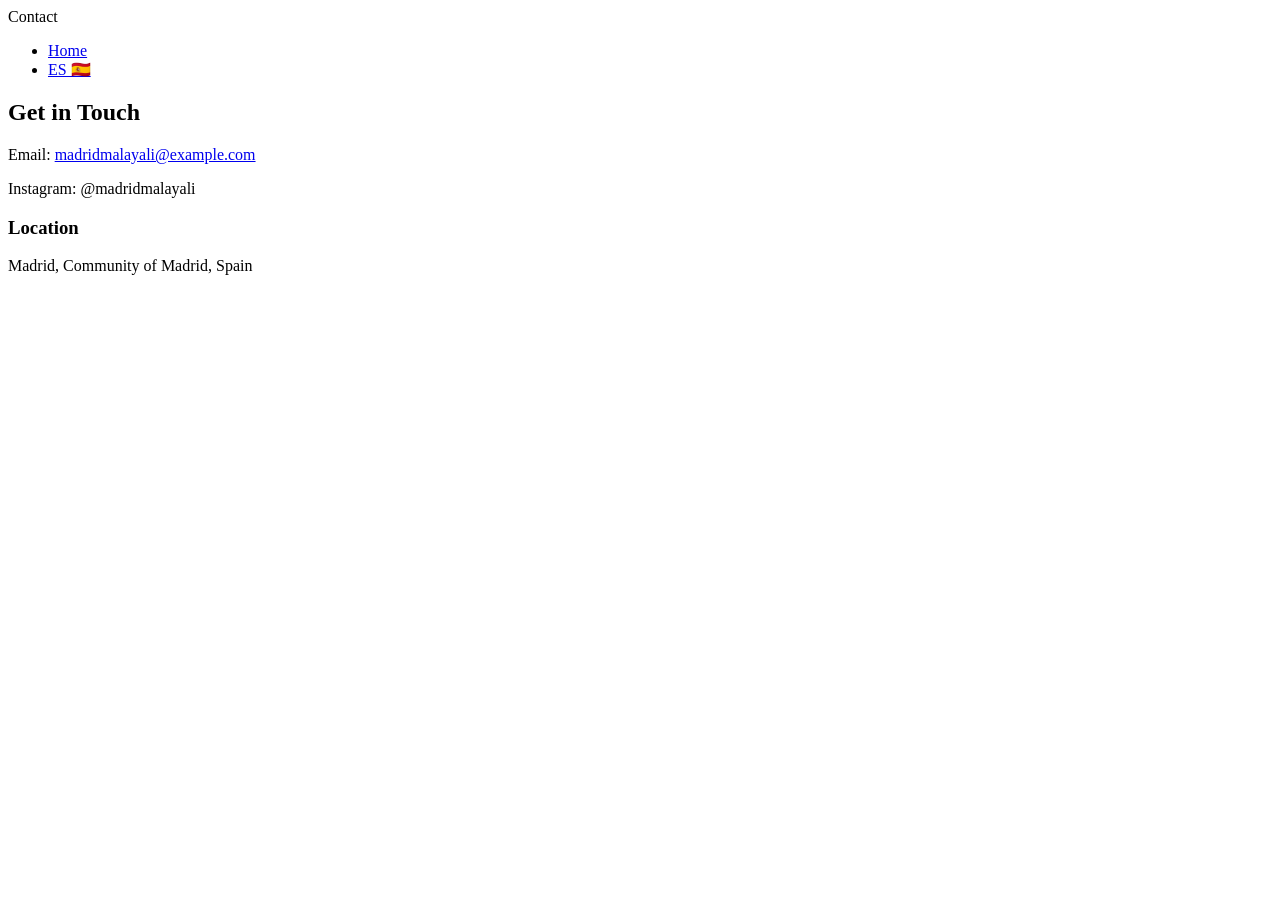
==== contact.html @ 1698dfb3 "Add contact.html for Madrid Malayali Association" ====
<!DOCTYPE html>
<html lang="en">
<head>
    <meta charset="UTF-8">
    <meta name="viewport" content="width=device-width, initial-scale=1.0">
    <title>Contact - Madrid Malayali Association</title>
    <link rel="stylesheet" href="assets/css/style.css">
</head>
<body>

<nav class="navbar">
    <div class="logo">Contact</div>
    <ul class="nav-links">
        <li><a href="index.html">Home</a></li>
        <li><a href="es/index.html">ES 🇪🇸</a></li>
    </ul>
</nav>

<section class="section">
    <h2>Get in Touch</h2>
    <p>Email: <a href="mailto:madridmalayali@example.com">madridmalayali@example.com</a></p>
    <p>Instagram: @madridmalayali</p>

    <h3>Location</h3>
    <p>Madrid, Community of Madrid, Spain</p>

    <iframe
        src="https://maps.google.com/maps?q=Madrid&t=&z=11&ie=UTF8&iwloc=&output=embed"
        width="100%" height="300" style="border:0;">
    </iframe>
</section>

</body>
</html>
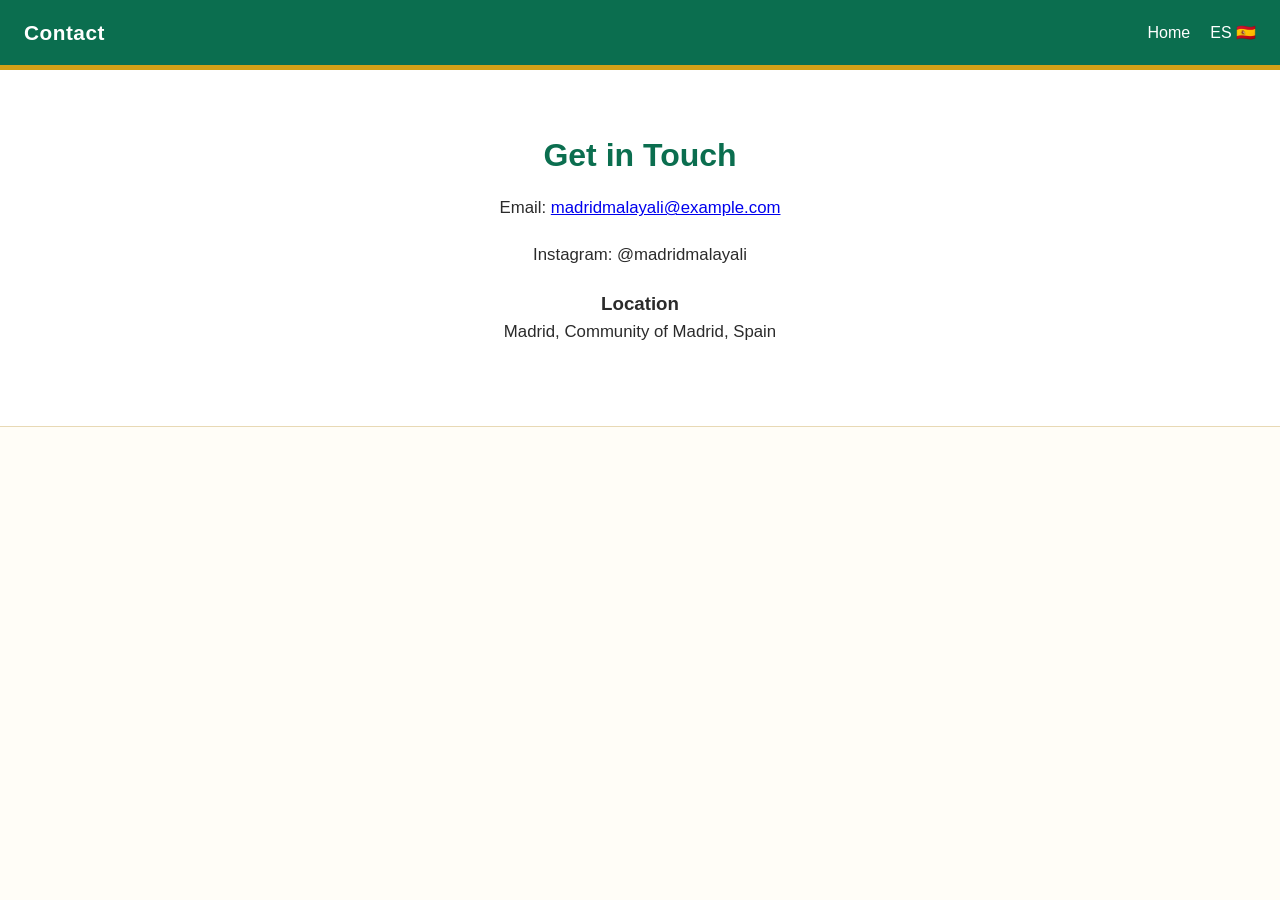
==== commit 7d618cdb: "Remove Google Maps iframe from contact.html Removed the Google Maps iframe from the contact page." ====
--- a/contact.html
+++ b/contact.html
@@ -23,11 +23,6 @@
 
     <h3>Location</h3>
     <p>Madrid, Community of Madrid, Spain</p>
-
-    <iframe
-        src="https://maps.google.com/maps?q=Madrid&t=&z=11&ie=UTF8&iwloc=&output=embed"
-        width="100%" height="300" style="border:0;">
-    </iframe>
 </section>
 
 </body>
--- a/assets/css/style.css
+++ b/assets/css/style.css
@@ -0,0 +1,197 @@
+/* Global Reset */
+* {
+    box-sizing: border-box;
+    margin: 0;
+    padding: 0;
+}
+
+body {
+    font-family: "Poppins", sans-serif;
+    background: #fffdf7;
+    color: #2b2b2b;
+    line-height: 1.6;
+}
+
+/* Kerala Color Palette */
+:root {
+    --kerala-green: #0b6e4f;
+    --kerala-gold: #d4a017;
+    --kerala-blue: #1a759f;
+    --soft-bg: #faf6e9;
+    --soft-border: #e8d9b5;
+}
+
+/* Navbar */
+.navbar {
+    background: var(--kerala-green);
+    padding: 16px 24px;
+    color: white;
+    display: flex;
+    align-items: center;
+    justify-content: space-between;
+    border-bottom: 5px solid var(--kerala-gold);
+    box-shadow: 0 3px 8px rgba(0,0,0,0.2);
+}
+
+.logo {
+    font-weight: 700;
+    font-size: 1.3rem;
+    letter-spacing: 0.5px;
+}
+
+.nav-links {
+    list-style: none;
+    display: flex;
+    gap: 20px;
+}
+
+.nav-links a {
+    color: white;
+    text-decoration: none;
+    font-size: 1rem;
+    font-weight: 500;
+    transition: 0.3s;
+}
+
+.nav-links a:hover {
+    color: var(--kerala-gold);
+    transform: scale(1.05);
+}
+
+/* Hero Section */
+.hero {
+    background: linear-gradient(
+        rgba(0, 0, 0, 0.55),
+        rgba(0, 0, 0, 0.55)
+    ),
+    url('assets/images/Kerala_Backwaters.jpg') center/cover no-repeat;
+    padding: 140px 20px;
+    text-align: center;
+    color: white;
+    border-bottom: 8px solid var(--kerala-gold);
+}
+
+.hero h1 {
+    font-size: 2.8rem;
+    margin-bottom: 12px;
+    text-shadow: 0 3px 6px rgba(0,0,0,0.5);
+}
+
+.hero p {
+    font-size: 1.2rem;
+    max-width: 750px;
+    margin: 0 auto;
+}
+
+/* Decorative Kerala Divider */
+.kerala-divider {
+    width: 100%;
+    height: 40px;
+    background: url('../images/coconut-leaf-divider.png') center/contain no-repeat;
+    margin: 20px 0;
+}
+
+/* Sections */
+.section {
+    padding: 60px 20px;
+    text-align: center;
+    background: white;
+    border-bottom: 1px solid var(--soft-border);
+}
+
+.section-alt {
+    background: var(--soft-bg);
+}
+
+.section h2 {
+    font-size: 2rem;
+    color: var(--kerala-green);
+    margin-bottom: 14px;
+}
+
+.section p {
+    max-width: 750px;
+    margin: 0 auto 20px;
+    font-size: 1.05rem;
+}
+
+/* Buttons */
+.btn {
+    display: inline-block;
+    padding: 12px 28px;
+    background: var(--kerala-green);
+    color: white;
+    border-radius: 6px;
+    text-decoration: none;
+    font-size: 1rem;
+    font-weight: 600;
+    border: 2px solid var(--kerala-gold);
+    transition: 0.3s;
+}
+
+.btn:hover {
+    background: var(--kerala-gold);
+    color: #2b2b2b;
+    transform: translateY(-3px);
+}
+
+/* Gallery */
+.gallery-grid {
+    display: grid;
+    grid-template-columns: repeat(auto-fit, minmax(240px, 1fr));
+    gap: 18px;
+    margin-top: 30px;
+}
+
+.gallery-grid img {
+    width: 100%;
+    border-radius: 12px;
+    border: 4px solid var(--soft-border);
+    box-shadow: 0 4px 12px rgba(0,0,0,0.15);
+    transition: 0.3s;
+}
+
+.gallery-grid img:hover {
+    transform: scale(1.05);
+    border-color: var(--kerala-gold);
+}
+
+/* Member Cards */
+.member-card {
+    background: white;
+    padding: 26px;
+    margin: 18px auto;
+    max-width: 600px;
+    border-radius: 12px;
+    border-left: 8px solid var(--kerala-green);
+    box-shadow: 0 4px 12px rgba(0,0,0,0.1);
+    text-align: left;
+    transition: 0.3s;
+}
+
+.member-card:hover {
+    transform: translateY(-4px);
+    border-left-color: var(--kerala-gold);
+}
+
+/* Footer */
+footer {
+    background: var(--kerala-green);
+    color: white;
+    text-align: center;
+    padding: 16px;
+    font-size: 0.95rem;
+    border-top: 5px solid var(--kerala-gold);
+}
+
+/* Mobile */
+@media (max-width: 600px) {
+    .navbar {
+        flex-direction: column;
+        gap: 10px;
+    }
+
+    .hero h1 {
+        font-size: 2.2rem;
+    }
+}
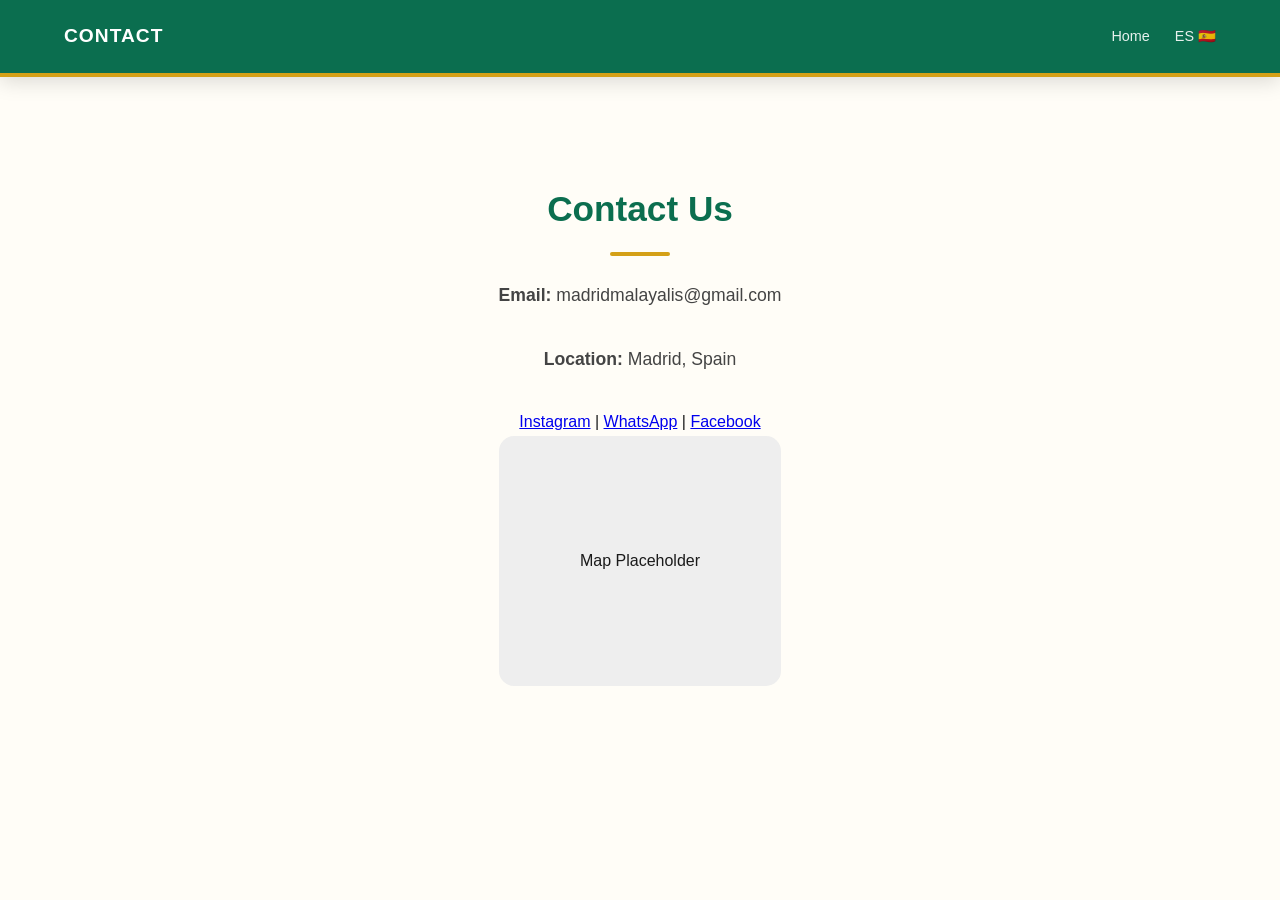
==== commit c0e781da: "Update contact.html" ====
--- a/contact.html
+++ b/contact.html
@@ -15,14 +15,22 @@
         <li><a href="es/index.html">ES 🇪🇸</a></li>
     </ul>
 </nav>
-
+<!-- ... (Keep Head & Navbar) ... -->
 <section class="section">
-    <h2>Get in Touch</h2>
-    <p>Email: <a href="mailto:madridmalayali@example.com">madridmalayali@example.com</a></p>
-    <p>Instagram: @madridmalayali</p>
-
-    <h3>Location</h3>
-    <p>Madrid, Community of Madrid, Spain</p>
+    <h2 data-en="Contact Us" data-es="Contáctenos">Contact Us</h2>
+    <div class="grid-container">
+        <div class="contact-info">
+            <p><strong>Email:</strong> madridmalayalis@gmail.com</p>
+            <p><strong>Location:</strong> Madrid, Spain</p>
+            <div class="social-icons">
+                <a href="#">Instagram</a> | <a href="#">WhatsApp</a> | <a href="#">Facebook</a>
+            </div>
+        </div>
+        <div class="map-placeholder">
+            <!-- You can embed a Google Map here -->
+            <div style="background:#eee; height:250px; border-radius:15px; display:flex; align-items:center; justify-content:center;">Map Placeholder</div>
+        </div>
+    </div>
 </section>
 
 </body>
--- a/assets/css/style.css
+++ b/assets/css/style.css
@@ -1,4 +1,14 @@
-/* Global Reset */
+/* --- 1. Variables & Global Style --- */
+:root {
+    --kerala-green: #0b6e4f;       /* Deep tropical green */
+    --kerala-gold: #d4a017;        /* Traditional Kasavu gold */
+    --madrid-accent: #c62828;      /* Subtle Madrid red for links */
+    --ivory-bg: #fffdf7;           /* Warm Kerala saree off-white */
+    --text-main: #1a1a1a;
+    --shadow-soft: 0 10px 40px rgba(0,0,0,0.06);
+    --transition: all 0.3s cubic-bezier(0.25, 0.8, 0.25, 1);
+}
+
 * {
     box-sizing: border-box;
     margin: 0;
@@ -6,192 +16,194 @@
 }
 
 body {
-    font-family: "Poppins", sans-serif;
-    background: #fffdf7;
-    color: #2b2b2b;
-    line-height: 1.6;
-}
-
-/* Kerala Color Palette */
-:root {
-    --kerala-green: #0b6e4f;
-    --kerala-gold: #d4a017;
-    --kerala-blue: #1a759f;
-    --soft-bg: #faf6e9;
-    --soft-border: #e8d9b5;
-}
-
-/* Navbar */
+    font-family: 'Poppins', 'Segoe UI', sans-serif;
+    background-color: var(--ivory-bg);
+    color: var(--text-main);
+    line-height: 1.8;
+    overflow-x: hidden;
+}
+
+/* --- 2. Navbar (Glassmorphism) --- */
 .navbar {
+    position: sticky;
+    top: 0;
+    z-index: 1000;
     background: var(--kerala-green);
-    padding: 16px 24px;
-    color: white;
+    padding: 1.2rem 5%;
     display: flex;
     align-items: center;
     justify-content: space-between;
-    border-bottom: 5px solid var(--kerala-gold);
-    box-shadow: 0 3px 8px rgba(0,0,0,0.2);
+    border-bottom: 4px solid var(--kerala-gold);
+    box-shadow: 0 4px 20px rgba(0,0,0,0.15);
 }
 
 .logo {
+    color: white;
     font-weight: 700;
-    font-size: 1.3rem;
-    letter-spacing: 0.5px;
+    font-size: 1.2rem;
+    text-transform: uppercase;
+    letter-spacing: 1px;
 }
 
 .nav-links {
     list-style: none;
     display: flex;
-    gap: 20px;
+    gap: 25px;
 }
 
 .nav-links a {
-    color: white;
+    color: rgba(255,255,255,0.9);
     text-decoration: none;
-    font-size: 1rem;
     font-weight: 500;
-    transition: 0.3s;
+    font-size: 0.9rem;
+    transition: var(--transition);
 }
 
 .nav-links a:hover {
     color: var(--kerala-gold);
-    transform: scale(1.05);
-}
-
-/* Hero Section */
+}
+
+/* --- 3. Hero Section (Parallax & Centered) --- */
 .hero {
-    background: linear-gradient(
-        rgba(0, 0, 0, 0.55),
-        rgba(0, 0, 0, 0.55)
-    ),
-    url('assets/images/Kerala_Backwaters.jpg') center/cover no-repeat;
-    padding: 140px 20px;
+    height: 70vh;
+    background: linear-gradient(rgba(0,0,0,0.4), rgba(0,0,0,0.4)), 
+                url('../images/hero-bg.jpg') center/cover no-repeat fixed;
+    display: flex;
+    align-items: center;
+    justify-content: center;
+    color: white;
     text-align: center;
-    color: white;
-    border-bottom: 8px solid var(--kerala-gold);
+}
+
+.hero-overlay {
+    display: flex;
+    flex-direction: column;
+    align-items: center; /* Centers H1 and P horizontally */
+    justify-content: center;
+    padding: 20px;
 }
 
 .hero h1 {
-    font-size: 2.8rem;
-    margin-bottom: 12px;
-    text-shadow: 0 3px 6px rgba(0,0,0,0.5);
+    font-size: clamp(2.2rem, 6vw, 3.8rem);
+    margin-bottom: 1rem;
+    text-shadow: 0 4px 10px rgba(0,0,0,0.3);
 }
 
 .hero p {
     font-size: 1.2rem;
-    max-width: 750px;
-    margin: 0 auto;
-}
-
-/* Decorative Kerala Divider */
-.kerala-divider {
-    width: 100%;
-    height: 40px;
-    background: url('../images/coconut-leaf-divider.png') center/contain no-repeat;
-    margin: 20px 0;
-}
-
-/* Sections */
+    max-width: 800px;
+    opacity: 0.95;
+}
+
+/* --- 4. Main Sections (The Center Fix) --- */
 .section {
-    padding: 60px 20px;
-    text-align: center;
+    padding: 100px 10%;
+    display: flex;
+    flex-direction: column;
+    align-items: center; /* Force all children (H2, P, Button) to the center */
+    justify-content: center;
+    text-align: center;   /* Center-aligns the text within P and H2 */
+}
+
+/* Rounded Card-Style for Activities */
+.section-alt {
     background: white;
-    border-bottom: 1px solid var(--soft-border);
-}
-
-.section-alt {
-    background: var(--soft-bg);
+    margin: 40px 8%;
+    border-radius: 40px;
+    box-shadow: var(--shadow-soft);
+    border: 1px solid rgba(212, 160, 23, 0.1);
 }
 
 .section h2 {
-    font-size: 2rem;
     color: var(--kerala-green);
-    margin-bottom: 14px;
+    font-size: 2.2rem;
+    margin-bottom: 1.5rem;
+    font-weight: 700;
+}
+
+/* Decorative divider under headers */
+.section h2::after {
+    content: '';
+    display: block;
+    width: 60px;
+    height: 4px;
+    background: var(--kerala-gold);
+    margin: 12px auto 0;
+    border-radius: 2px;
 }
 
 .section p {
     max-width: 750px;
-    margin: 0 auto 20px;
-    font-size: 1.05rem;
-}
-
-/* Buttons */
+    margin-bottom: 2rem;
+    font-size: 1.1rem;
+    color: #444;
+}
+
+/* --- 5. Buttons (Proper Alignment & Centering) --- */
 .btn {
-    display: inline-block;
-    padding: 12px 28px;
+    display: inline-block; /* Essential for centering with flex parent */
+    padding: 15px 45px;
     background: var(--kerala-green);
     color: white;
-    border-radius: 6px;
     text-decoration: none;
+    border-radius: 50px; /* Modern pill shape */
+    font-weight: 600;
     font-size: 1rem;
-    font-weight: 600;
-    border: 2px solid var(--kerala-gold);
-    transition: 0.3s;
+    border: 2px solid transparent;
+    transition: var(--transition);
+    box-shadow: 0 10px 20px rgba(11, 110, 79, 0.15);
+    
+    /* Center insurance */
+    margin: 0 auto;
+    width: fit-content;
 }
 
 .btn:hover {
     background: var(--kerala-gold);
-    color: #2b2b2b;
-    transform: translateY(-3px);
-}
-
-/* Gallery */
-.gallery-grid {
-    display: grid;
-    grid-template-columns: repeat(auto-fit, minmax(240px, 1fr));
-    gap: 18px;
-    margin-top: 30px;
-}
-
-.gallery-grid img {
-    width: 100%;
-    border-radius: 12px;
-    border: 4px solid var(--soft-border);
-    box-shadow: 0 4px 12px rgba(0,0,0,0.15);
-    transition: 0.3s;
-}
-
-.gallery-grid img:hover {
-    transform: scale(1.05);
-    border-color: var(--kerala-gold);
-}
-
-/* Member Cards */
-.member-card {
-    background: white;
-    padding: 26px;
-    margin: 18px auto;
-    max-width: 600px;
-    border-radius: 12px;
-    border-left: 8px solid var(--kerala-green);
-    box-shadow: 0 4px 12px rgba(0,0,0,0.1);
-    text-align: left;
-    transition: 0.3s;
-}
-
-.member-card:hover {
+    color: white;
     transform: translateY(-4px);
-    border-left-color: var(--kerala-gold);
-}
-
-/* Footer */
+    box-shadow: 0 15px 30px rgba(212, 160, 23, 0.3);
+}
+
+/* --- 6. Footer --- */
 footer {
-    background: var(--kerala-green);
-    color: white;
+    background: #111;
+    color: #999;
     text-align: center;
-    padding: 16px;
-    font-size: 0.95rem;
-    border-top: 5px solid var(--kerala-gold);
-}
-
-/* Mobile */
-@media (max-width: 600px) {
+    padding: 50px 20px;
+    border-top: 6px solid var(--kerala-green);
+}
+
+footer p {
+    font-size: 0.9rem;
+    letter-spacing: 1px;
+}
+
+/* --- 7. Mobile Adjustments --- */
+@media (max-width: 768px) {
     .navbar {
         flex-direction: column;
-        gap: 10px;
-    }
-
-    .hero h1 {
-        font-size: 2.2rem;
-    }
-}
+        padding: 1rem;
+    }
+
+    .nav-links {
+        margin-top: 15px;
+        gap: 12px;
+        flex-wrap: wrap;
+        justify-content: center;
+    }
+
+    .section {
+        padding: 60px 5%;
+    }
+
+    .section-alt {
+        margin: 20px 5%;
+        border-radius: 25px;
+    }
+
+    .hero {
+        height: 60vh;
+        background-attachment: scroll; /* Smoother on mobile */
+    }
+}
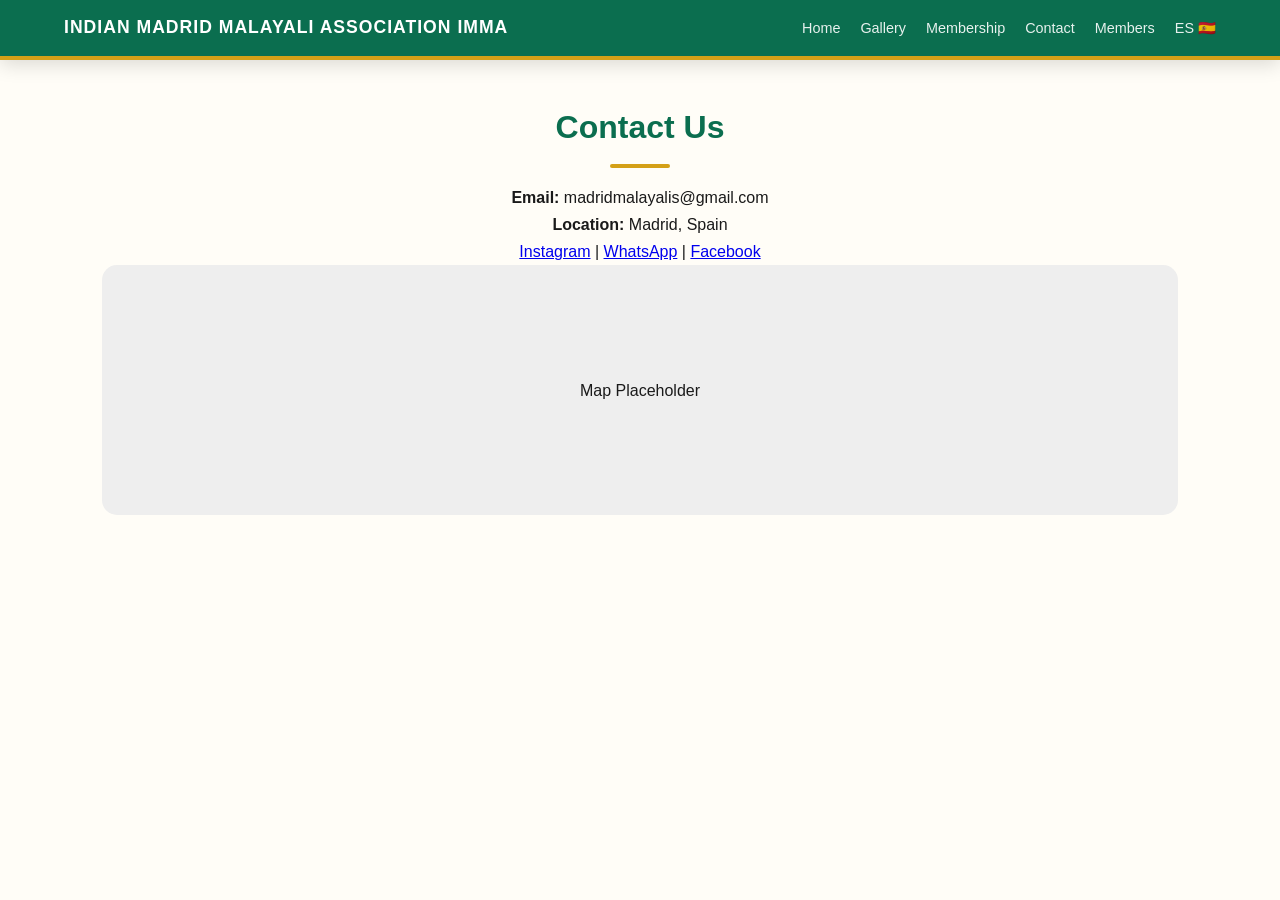
==== commit 15c42610: "Update contact.html" ====
--- a/contact.html
+++ b/contact.html
@@ -9,9 +9,13 @@
 <body>
 
 <nav class="navbar">
-    <div class="logo">Contact</div>
+    <div class="logo">Indian Madrid Malayali Association IMMA</div>
     <ul class="nav-links">
         <li><a href="index.html">Home</a></li>
+        <li><a href="gallery.html">Gallery</a></li>
+        <li><a href="membership.html">Membership</a></li>
+        <li><a href="contact.html">Contact</a></li>
+        <li><a href="members.html">Members</a></li>
         <li><a href="es/index.html">ES 🇪🇸</a></li>
     </ul>
 </nav>
--- a/assets/css/style.css
+++ b/assets/css/style.css
@@ -1,14 +1,16 @@
-/* --- 1. Variables & Global Style --- */
+/* --- 1. CORE THEME & VARIABLES --- */
 :root {
-    --kerala-green: #0b6e4f;       /* Deep tropical green */
-    --kerala-gold: #d4a017;        /* Traditional Kasavu gold */
-    --madrid-accent: #c62828;      /* Subtle Madrid red for links */
-    --ivory-bg: #fffdf7;           /* Warm Kerala saree off-white */
-    --text-main: #1a1a1a;
-    --shadow-soft: 0 10px 40px rgba(0,0,0,0.06);
+    --kerala-green: #0b6e4f;
+    --kerala-green-dark: #074a35;
+    --kerala-gold: #d4a017;
+    --ivory-bg: #fffdf7;
+    --text-dark: #1a1a1a;
+    --glass-bg: rgba(255, 255, 255, 0.9);
+    --shadow: 0 10px 30px rgba(0, 0, 0, 0.08);
     --transition: all 0.3s cubic-bezier(0.25, 0.8, 0.25, 1);
 }
 
+/* --- 2. GLOBAL RESET --- */
 * {
     box-sizing: border-box;
     margin: 0;
@@ -18,18 +20,21 @@
 body {
     font-family: 'Poppins', 'Segoe UI', sans-serif;
     background-color: var(--ivory-bg);
-    color: var(--text-main);
-    line-height: 1.8;
+    color: var(--text-dark);
+    line-height: 1.7;
     overflow-x: hidden;
-}
-
-/* --- 2. Navbar (Glassmorphism) --- */
+
+    background-image: radial-gradient(var(--kerala-gold) 0.5px, transparent 0.5px);
+    background-size: 30px 30px;
+}
+
+/* --- 3. NAVBAR --- */
 .navbar {
     position: sticky;
     top: 0;
     z-index: 1000;
     background: var(--kerala-green);
-    padding: 1.2rem 5%;
+    padding: 0.8rem 5%; /* reduced */
     display: flex;
     align-items: center;
     justify-content: space-between;
@@ -40,15 +45,16 @@
 .logo {
     color: white;
     font-weight: 700;
-    font-size: 1.2rem;
+    font-size: 1.1rem;
     text-transform: uppercase;
     letter-spacing: 1px;
+    margin-right: auto; /* keeps it on the left */
 }
 
 .nav-links {
     list-style: none;
     display: flex;
-    gap: 25px;
+    gap: 20px; /* reduced */
 }
 
 .nav-links a {
@@ -63,147 +69,282 @@
     color: var(--kerala-gold);
 }
 
-/* --- 3. Hero Section (Parallax & Centered) --- */
+/* --- 4. HERO SECTION --- */
 .hero {
-    height: 70vh;
-    background: linear-gradient(rgba(0,0,0,0.4), rgba(0,0,0,0.4)), 
-                url('../images/hero-bg.jpg') center/cover no-repeat fixed;
+    height: 70vh; /* reduced from 70vh */
+    background: linear-gradient(rgba(0,0,0,0.5), rgba(0,0,0,0.5)),
+                url('../images/kerala.jpg');
+    background-position: bottom;
+    background-size: cover;
+    background-repeat: no-repeat;
+    background-attachment: fixed;
     display: flex;
     align-items: center;
     justify-content: center;
     color: white;
     text-align: center;
+    clip-path: ellipse(150% 100% at 50% 0%);
 }
 
 .hero-overlay {
-    display: flex;
-    flex-direction: column;
-    align-items: center; /* Centers H1 and P horizontally */
-    justify-content: center;
-    padding: 20px;
+    padding: 15px;
 }
 
 .hero h1 {
-    font-size: clamp(2.2rem, 6vw, 3.8rem);
+    font-size: clamp(2rem, 5vw, 3.5rem);
+    margin-bottom: 0.8rem;
+}
+
+/* --- 5. SECTIONS --- */
+.section {
+    padding: 40px 8%; /* reduced from 80px */
+    text-align: center;
+}
+
+.section-alt {
+    background: linear-gradient(135deg, var(--kerala-green), var(--kerala-green-dark));
+    color: white;
+    border-radius: 30px;
+    margin: 25px 5%; /* reduced */
+    padding: 45px 8%; /* reduced from 80px */
+    box-shadow: var(--shadow);
+    border: 1px solid rgba(212, 160, 23, 0.2);
+}
+
+.section-alt h2 {
+    color: var(--kerala-gold) !important;
+}
+
+.section h2 {
+    font-size: 2rem;
     margin-bottom: 1rem;
-    text-shadow: 0 4px 10px rgba(0,0,0,0.3);
-}
-
-.hero p {
-    font-size: 1.2rem;
-    max-width: 800px;
-    opacity: 0.95;
-}
-
-/* --- 4. Main Sections (The Center Fix) --- */
-.section {
-    padding: 100px 10%;
-    display: flex;
-    flex-direction: column;
-    align-items: center; /* Force all children (H2, P, Button) to the center */
-    justify-content: center;
-    text-align: center;   /* Center-aligns the text within P and H2 */
-}
-
-/* Rounded Card-Style for Activities */
-.section-alt {
-    background: white;
-    margin: 40px 8%;
-    border-radius: 40px;
-    box-shadow: var(--shadow-soft);
-    border: 1px solid rgba(212, 160, 23, 0.1);
-}
-
-.section h2 {
     color: var(--kerala-green);
-    font-size: 2.2rem;
-    margin-bottom: 1.5rem;
-    font-weight: 700;
-}
-
-/* Decorative divider under headers */
+}
+
 .section h2::after {
     content: '';
     display: block;
     width: 60px;
     height: 4px;
     background: var(--kerala-gold);
-    margin: 12px auto 0;
+    margin: 10px auto 0;
     border-radius: 2px;
 }
 
-.section p {
-    max-width: 750px;
-    margin-bottom: 2rem;
-    font-size: 1.1rem;
-    color: #444;
-}
-
-/* --- 5. Buttons (Proper Alignment & Centering) --- */
+/* --- BUTTONS --- */
 .btn {
-    display: inline-block; /* Essential for centering with flex parent */
-    padding: 15px 45px;
+    display: inline-block;
+    padding: 12px 32px; /* reduced */
     background: var(--kerala-green);
     color: white;
     text-decoration: none;
-    border-radius: 50px; /* Modern pill shape */
+    border-radius: 50px;
     font-weight: 600;
-    font-size: 1rem;
-    border: 2px solid transparent;
+    border: 2px solid var(--kerala-gold);
     transition: var(--transition);
-    box-shadow: 0 10px 20px rgba(11, 110, 79, 0.15);
-    
-    /* Center insurance */
-    margin: 0 auto;
-    width: fit-content;
+    margin-top: 15px;
 }
 
 .btn:hover {
     background: var(--kerala-gold);
     color: white;
-    transform: translateY(-4px);
-    box-shadow: 0 15px 30px rgba(212, 160, 23, 0.3);
-}
-
-/* --- 6. Footer --- */
+    transform: translateY(-3px);
+}
+
+.section-alt .btn {
+    background: white;
+    color: var(--kerala-green);
+}
+
+.section-alt .btn:hover {
+    background: var(--kerala-gold);
+    color: white;
+}
+
+/* --- 6. FEATURE CARDS --- */
+.feature-card-large {
+    display: flex;
+    align-items: center;
+    background: white;
+    border-radius: 30px;
+    overflow: hidden;
+    max-width: 1100px;
+    margin: 30px auto; /* reduced */
+    box-shadow: var(--shadow);
+    text-align: left;
+}
+
+.feature-card-large.reverse {
+    flex-direction: row-reverse;
+}
+
+.card-img-container {
+    flex: 1;
+    height: 380px; /* reduced */
+    overflow: hidden;
+}
+
+.card-img-container img {
+    width: 100%;
+    height: 100%;
+    object-fit: cover;
+    transition: 0.6s ease;
+}
+
+.feature-card-large:hover img {
+    transform: scale(1.08);
+}
+
+.card-text {
+    flex: 1.2;
+    padding: 40px; /* reduced */
+}
+
+/* --- 7. SLIDER --- */
+.slider-section {
+    padding: 40px 0; /* reduced from 80px */
+    background: white;
+    overflow: hidden;
+    text-align: center;
+}
+
+.slider {
+    margin-top: 25px;
+    width: 100%;
+    display: flex;
+}
+
+.slide-track {
+    display: flex;
+    width: calc(220px * 10);
+    animation: scroll 30s linear infinite;
+}
+
+.slide {
+    width: 220px; /* reduced */
+    height: 150px; /* reduced */
+    padding: 10px;
+}
+
+.slide img {
+    width: 100%;
+    height: 100%;
+    object-fit: cover;
+    border-radius: 12px;
+    border: 3px solid var(--kerala-gold);
+    box-shadow: var(--shadow);
+}
+
+@keyframes scroll {
+    0% { transform: translateX(0); }
+    100% { transform: translateX(calc(-220px * 5)); }
+}
+
+/* --- 8. FOOTER --- */
 footer {
     background: #111;
-    color: #999;
-    text-align: center;
-    padding: 50px 20px;
+    color: #888;
+    text-align: center;
+    padding: 30px 20px; /* reduced from 60px */
     border-top: 6px solid var(--kerala-green);
 }
 
-footer p {
+/* --- MEMBERS PAGE --- */
+
+.members-section {
+    padding: 40px 8%;
+    text-align: center;
+}
+
+.members-section h2 {
+    font-size: 2.2rem;
+    color: var(--kerala-green);
+    margin-bottom: 30px;
+}
+
+.members-grid {
+    display: grid;
+    grid-template-columns: repeat(auto-fit, minmax(220px, 1fr));
+    gap: 30px;
+    margin-top: 20px;
+}
+
+.member-card {
+    background: white;
+    border-radius: 20px;
+    padding: 20px;
+    box-shadow: var(--shadow);
+    transition: var(--transition);
+}
+
+.member-card:hover {
+    transform: translateY(-5px);
+}
+
+.member-card img {
+    width: 100%;
+    height: 220px;
+    object-fit: cover;
+    border-radius: 15px;
+    border: 3px solid var(--kerala-gold);
+}
+
+.member-card h3 {
+    margin-top: 15px;
+    font-size: 1.2rem;
+    color: var(--kerala-green-dark);
+}
+
+.member-card .position {
     font-size: 0.9rem;
-    letter-spacing: 1px;
-}
-
-/* --- 7. Mobile Adjustments --- */
+    color: var(--kerala-gold);
+    font-weight: 600;
+    margin-top: 5px;
+}
+
+
+/* --- 9. RESPONSIVE --- */
 @media (max-width: 768px) {
-    .navbar {
+    .navbar { 
+        flex-direction: column; 
+        gap: 10px; 
+        padding: 0.6rem 5%;
+    }
+
+    .logo {
+        display: flex;
+        align-items: center;
+        justify-content: center;
+        width: 100%;
+        margin-right: 0;
+    }
+
+    .nav-links { 
+        gap: 10px; 
+        flex-wrap: wrap; 
+        justify-content: center; 
+    }
+
+    .hero { 
+        height: 45vh; 
+        background-attachment: scroll; 
+        clip-path: none; /* FIX extra white space */
+    }
+
+    .feature-card-large,
+    .feature-card-large.reverse {
         flex-direction: column;
-        padding: 1rem;
-    }
-
-    .nav-links {
-        margin-top: 15px;
-        gap: 12px;
-        flex-wrap: wrap;
-        justify-content: center;
-    }
-
-    .section {
-        padding: 60px 5%;
-    }
-
-    .section-alt {
-        margin: 20px 5%;
-        border-radius: 25px;
-    }
-
-    .hero {
-        height: 60vh;
-        background-attachment: scroll; /* Smoother on mobile */
-    }
-}
+        text-align: center;
+    }
+
+    .card-text { padding: 25px; }
+    .card-img-container { height: 250px; }
+
+    .slide { width: 160px; height: 120px; }
+
+    @keyframes scroll {
+        0% { transform: translateX(0); }
+        100% { transform: translateX(calc(-160px * 5)); }
+    }
+}
+
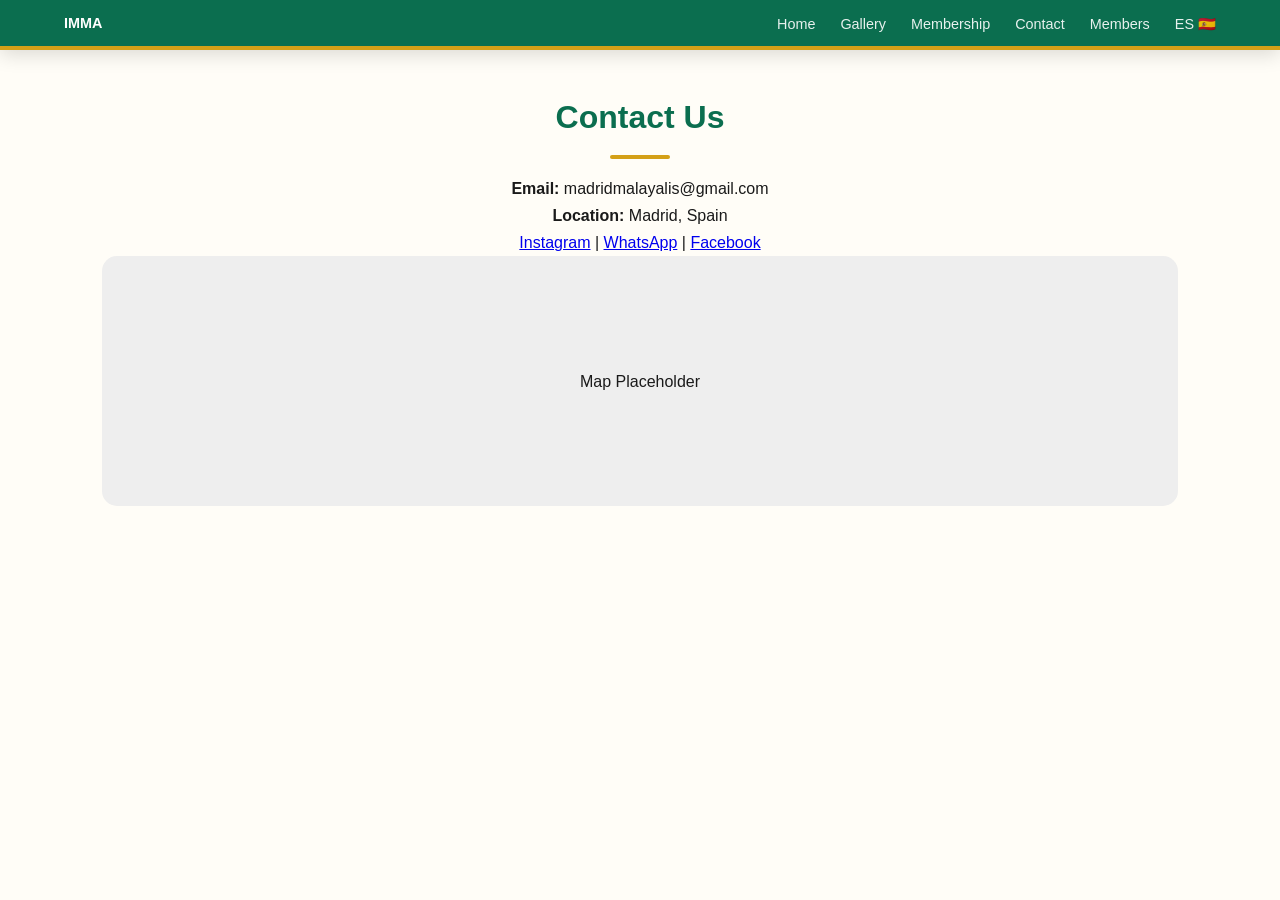
==== commit a6b862ae: "Update contact.html" ====
--- a/contact.html
+++ b/contact.html
@@ -9,7 +9,7 @@
 <body>
 
 <nav class="navbar">
-    <div class="logo">Indian Madrid Malayali Association IMMA</div>
+    <div class="logo">IMMA</div>
     <ul class="nav-links">
         <li><a href="index.html">Home</a></li>
         <li><a href="gallery.html">Gallery</a></li>
--- a/assets/css/style.css
+++ b/assets/css/style.css
@@ -23,18 +23,17 @@
     color: var(--text-dark);
     line-height: 1.7;
     overflow-x: hidden;
-
     background-image: radial-gradient(var(--kerala-gold) 0.5px, transparent 0.5px);
     background-size: 30px 30px;
 }
 
-/* --- 3. NAVBAR --- */
+/* --- 3. NAVBAR & HAMBURGER LOGIC --- */
 .navbar {
     position: sticky;
     top: 0;
     z-index: 1000;
     background: var(--kerala-green);
-    padding: 0.8rem 5%; /* reduced */
+    padding: 0.6rem 5%;
     display: flex;
     align-items: center;
     justify-content: space-between;
@@ -42,19 +41,59 @@
     box-shadow: 0 4px 20px rgba(0,0,0,0.15);
 }
 
+
+/* Logo & Title Alignment */
+.nav-brand {
+    display: flex;
+    align-items: center;
+    gap: 12px;
+    height: 100%;
+}
+
+.nav-logo {
+    height: 50px; /* Constrains your 640px image */
+    width: 50px;  /* Keeps it square */
+    object-fit: cover;
+    border-radius: 4px;
+    border: 1px solid var(--kerala-gold);
+}
+
 .logo {
     color: white;
     font-weight: 700;
-    font-size: 1.1rem;
+    font-size: 0.9rem;
     text-transform: uppercase;
-    letter-spacing: 1px;
-    margin-right: auto; /* keeps it on the left */
-}
-
+    max-width: 200px; /* Prevents text from pushing the hamburger off-screen */
+}
+
+/* Hidden Checkbox for Toggle */
+#menu-toggle {
+    display: none;
+}
+
+/* Hamburger Icon */
+.hamburger {
+    display: flex; /* Always visible */
+    flex-direction: column;
+    gap: 5px;
+    cursor: pointer;
+    z-index: 1001;
+}
+
+.hamburger span {
+    width: 28px;
+    height: 3px;
+    background: #ffffff; 
+    border-radius: 2px;
+    transition: var(--transition);
+}
+
+/* Navigation Links */
 .nav-links {
     list-style: none;
     display: flex;
-    gap: 20px; /* reduced */
+    gap: 25px;
+    align-items: center;
 }
 
 .nav-links a {
@@ -63,17 +102,41 @@
     font-weight: 500;
     font-size: 0.9rem;
     transition: var(--transition);
+    position: relative;
 }
 
 .nav-links a:hover {
     color: var(--kerala-gold);
+    transform: translateY(-3px);
+    text-shadow: 0 0 8px rgba(212, 160, 23, 0.6);
+}
+
+/* Tooltip Popups (Original Feature) */
+.nav-links a::after {
+    content: attr(data-popup);
+    position: absolute;
+    bottom: 140%;
+    left: 50%;
+    transform: translateX(-50%);
+    background: var(--kerala-gold);
+    color: white;
+    padding: 6px 12px;
+    border-radius: 6px;
+    font-size: 0.75rem;
+    white-space: nowrap;
+    opacity: 0;
+    pointer-events: none;
+    transition: 0.25s ease;
+}
+
+.nav-links a:hover::after {
+    opacity: 1;
 }
 
 /* --- 4. HERO SECTION --- */
 .hero {
-    height: 70vh; /* reduced from 70vh */
-    background: linear-gradient(rgba(0,0,0,0.5), rgba(0,0,0,0.5)),
-                url('../images/kerala.jpg');
+    height: 70vh;
+    background: linear-gradient(rgba(0,0,0,0.5), rgba(0,0,0,0.5)), url('../images/kerala.jpg');
     background-position: bottom;
     background-size: cover;
     background-repeat: no-repeat;
@@ -86,40 +149,22 @@
     clip-path: ellipse(150% 100% at 50% 0%);
 }
 
-.hero-overlay {
-    padding: 15px;
-}
-
-.hero h1 {
-    font-size: clamp(2rem, 5vw, 3.5rem);
-    margin-bottom: 0.8rem;
-}
+.hero h1 { font-size: clamp(2rem, 5vw, 3.5rem); margin-bottom: 0.8rem; }
 
 /* --- 5. SECTIONS --- */
-.section {
-    padding: 40px 8%; /* reduced from 80px */
-    text-align: center;
-}
+.section { padding: 40px 8%; text-align: center; }
 
 .section-alt {
     background: linear-gradient(135deg, var(--kerala-green), var(--kerala-green-dark));
     color: white;
     border-radius: 30px;
-    margin: 25px 5%; /* reduced */
-    padding: 45px 8%; /* reduced from 80px */
+    margin: 25px 5%;
+    padding: 45px 8%;
     box-shadow: var(--shadow);
-    border: 1px solid rgba(212, 160, 23, 0.2);
-}
-
-.section-alt h2 {
-    color: var(--kerala-gold) !important;
-}
-
-.section h2 {
-    font-size: 2rem;
-    margin-bottom: 1rem;
-    color: var(--kerala-green);
-}
+}
+
+.section-alt h2 { color: var(--kerala-gold) !important; }
+.section h2 { font-size: 2rem; margin-bottom: 1rem; color: var(--kerala-green); }
 
 .section h2::after {
     content: '';
@@ -131,10 +176,10 @@
     border-radius: 2px;
 }
 
-/* --- BUTTONS --- */
+/* --- 6. BUTTONS --- */
 .btn {
     display: inline-block;
-    padding: 12px 32px; /* reduced */
+    padding: 12px 32px;
     background: var(--kerala-green);
     color: white;
     text-decoration: none;
@@ -145,95 +190,13 @@
     margin-top: 15px;
 }
 
-.btn:hover {
-    background: var(--kerala-gold);
-    color: white;
-    transform: translateY(-3px);
-}
-
-.section-alt .btn {
-    background: white;
-    color: var(--kerala-green);
-}
-
-.section-alt .btn:hover {
-    background: var(--kerala-gold);
-    color: white;
-}
-
-/* --- 6. FEATURE CARDS --- */
-.feature-card-large {
-    display: flex;
-    align-items: center;
-    background: white;
-    border-radius: 30px;
-    overflow: hidden;
-    max-width: 1100px;
-    margin: 30px auto; /* reduced */
-    box-shadow: var(--shadow);
-    text-align: left;
-}
-
-.feature-card-large.reverse {
-    flex-direction: row-reverse;
-}
-
-.card-img-container {
-    flex: 1;
-    height: 380px; /* reduced */
-    overflow: hidden;
-}
-
-.card-img-container img {
-    width: 100%;
-    height: 100%;
-    object-fit: cover;
-    transition: 0.6s ease;
-}
-
-.feature-card-large:hover img {
-    transform: scale(1.08);
-}
-
-.card-text {
-    flex: 1.2;
-    padding: 40px; /* reduced */
-}
+.btn:hover { background: var(--kerala-gold); transform: translateY(-3px); }
 
 /* --- 7. SLIDER --- */
-.slider-section {
-    padding: 40px 0; /* reduced from 80px */
-    background: white;
-    overflow: hidden;
-    text-align: center;
-}
-
-.slider {
-    margin-top: 25px;
-    width: 100%;
-    display: flex;
-}
-
-.slide-track {
-    display: flex;
-    width: calc(220px * 10);
-    animation: scroll 30s linear infinite;
-}
-
-.slide {
-    width: 220px; /* reduced */
-    height: 150px; /* reduced */
-    padding: 10px;
-}
-
-.slide img {
-    width: 100%;
-    height: 100%;
-    object-fit: cover;
-    border-radius: 12px;
-    border: 3px solid var(--kerala-gold);
-    box-shadow: var(--shadow);
-}
+.slider-section { padding: 40px 0; background: white; overflow: hidden; text-align: center; }
+.slide-track { display: flex; width: calc(220px * 10); animation: scroll 30s linear infinite; }
+.slide { width: 220px; height: 150px; padding: 10px; }
+.slide img { width: 100%; height: 100%; object-fit: cover; border-radius: 12px; border: 3px solid var(--kerala-gold); }
 
 @keyframes scroll {
     0% { transform: translateX(0); }
@@ -245,106 +208,40 @@
     background: #111;
     color: #888;
     text-align: center;
-    padding: 30px 20px; /* reduced from 60px */
+    padding: 30px 20px;
     border-top: 6px solid var(--kerala-green);
 }
 
-/* --- MEMBERS PAGE --- */
-
-.members-section {
-    padding: 40px 8%;
-    text-align: center;
-}
-
-.members-section h2 {
-    font-size: 2.2rem;
-    color: var(--kerala-green);
-    margin-bottom: 30px;
-}
-
-.members-grid {
-    display: grid;
-    grid-template-columns: repeat(auto-fit, minmax(220px, 1fr));
-    gap: 30px;
-    margin-top: 20px;
-}
-
-.member-card {
-    background: white;
-    border-radius: 20px;
-    padding: 20px;
-    box-shadow: var(--shadow);
-    transition: var(--transition);
-}
-
-.member-card:hover {
-    transform: translateY(-5px);
-}
-
-.member-card img {
-    width: 100%;
-    height: 220px;
-    object-fit: cover;
-    border-radius: 15px;
-    border: 3px solid var(--kerala-gold);
-}
-
-.member-card h3 {
-    margin-top: 15px;
-    font-size: 1.2rem;
-    color: var(--kerala-green-dark);
-}
-
-.member-card .position {
-    font-size: 0.9rem;
-    color: var(--kerala-gold);
-    font-weight: 600;
-    margin-top: 5px;
-}
-
-
-/* --- 9. RESPONSIVE --- */
+/* --- 9. RESPONSIVE & MOBILE TOGGLE --- */
 @media (max-width: 768px) {
-    .navbar { 
-        flex-direction: column; 
-        gap: 10px; 
-        padding: 0.6rem 5%;
+    .hamburger { display: flex; } /* Show hamburger on mobile */
+
+    .nav-links {
+        display: none; /* Hide menu by default */
+        flex-direction: column;
+        position: absolute;
+        top: 100%;
+        left: 0;
+        width: 100%;
+        background: var(--kerala-green-dark);
+        padding: 20px 0;
+        border-bottom: 4px solid var(--kerala-gold);
+        gap: 0;
     }
 
-    .logo {
+    .nav-links li { width: 100%; text-align: center; }
+    .nav-links li a { padding: 15px; font-size: 1.1rem; border-bottom: 1px solid rgba(255,255,255,0.1); }
+
+    /* Open Menu Action */
+    #menu-toggle:checked ~ .nav-links {
         display: flex;
-        align-items: center;
-        justify-content: center;
-        width: 100%;
-        margin-right: 0;
     }
 
-    .nav-links { 
-        gap: 10px; 
-        flex-wrap: wrap; 
-        justify-content: center; 
-    }
-
-    .hero { 
-        height: 45vh; 
-        background-attachment: scroll; 
-        clip-path: none; /* FIX extra white space */
-    }
-
-    .feature-card-large,
-    .feature-card-large.reverse {
-        flex-direction: column;
-        text-align: center;
-    }
-
-    .card-text { padding: 25px; }
-    .card-img-container { height: 250px; }
-
-    .slide { width: 160px; height: 120px; }
-
-    @keyframes scroll {
-        0% { transform: translateX(0); }
-        100% { transform: translateX(calc(-160px * 5)); }
-    }
-}
-
+    /* Animate Hamburger to X */
+    #menu-toggle:checked ~ .hamburger span:nth-child(1) { transform: translateY(8px) rotate(45deg); }
+    #menu-toggle:checked ~ .hamburger span:nth-child(2) { opacity: 0; }
+    #menu-toggle:checked ~ .hamburger span:nth-child(3) { transform: translateY(-8px) rotate(-45deg); }
+
+    .hero { height: 50vh; clip-path: none; background-attachment: scroll; }
+    .section { padding: 30px 5%; }
+}
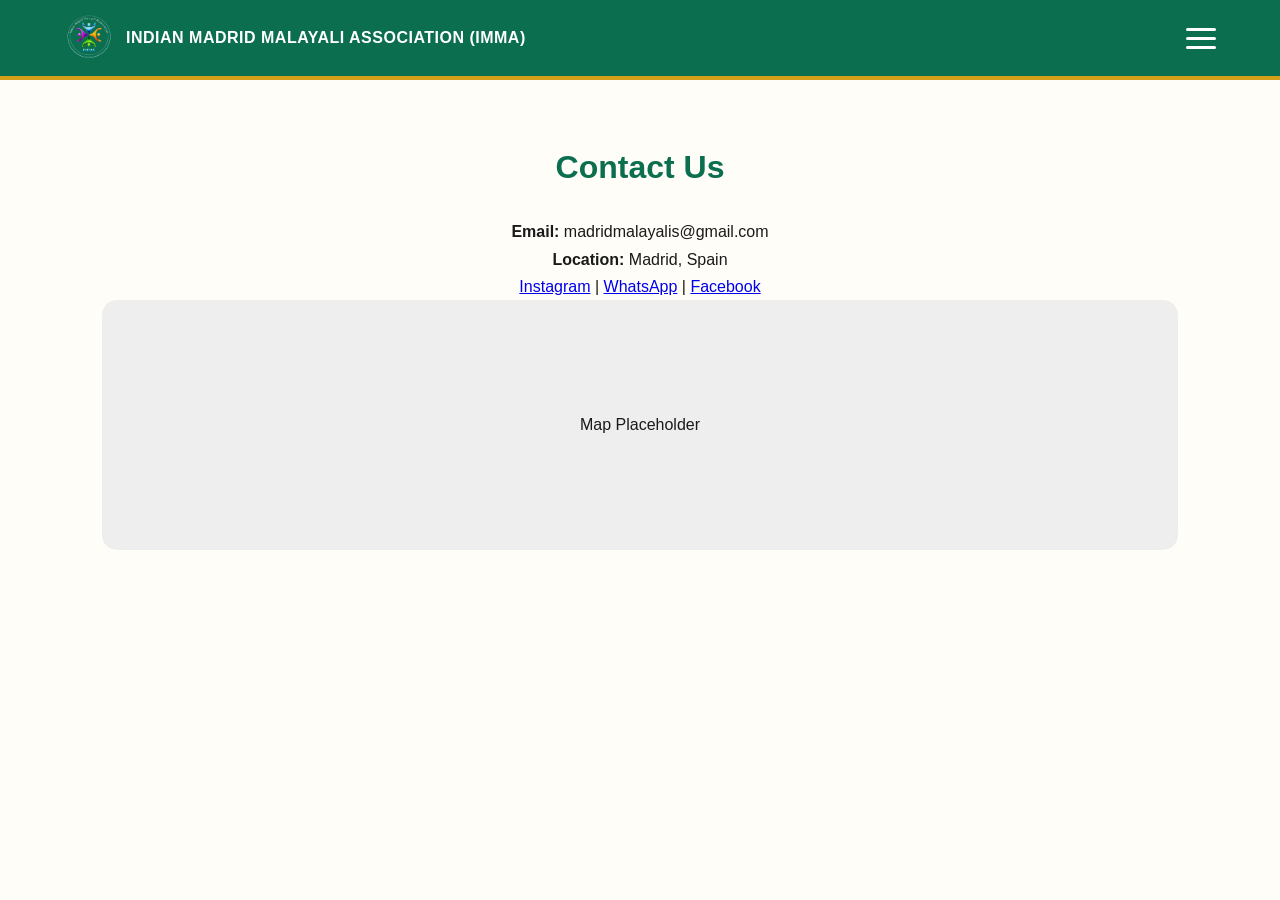
==== commit b2f7aba7: "Update contact.html" ====
--- a/contact.html
+++ b/contact.html
@@ -7,17 +7,34 @@
     <link rel="stylesheet" href="assets/css/style.css">
 </head>
 <body>
+<nav class="navbar">
+    <div class="nav-container">
+        <!-- Logo & Title -->
+        <div class="logo-area">
+			<img src="assets/images/logo.png" alt="IMMA Logo" class="nav-logo">
+            <span class="logo-text">Indian Madrid Malayali Association (IMMA)</span>	
+        </div>
 
-<nav class="navbar">
-    <div class="logo">IMMA</div>
-    <ul class="nav-links">
-        <li><a href="index.html">Home</a></li>
-        <li><a href="gallery.html">Gallery</a></li>
-        <li><a href="membership.html">Membership</a></li>
-        <li><a href="contact.html">Contact</a></li>
-        <li><a href="members.html">Members</a></li>
-        <li><a href="es/index.html">ES 🇪🇸</a></li>
-    </ul>
+           <!-- Toggle Logic -->
+        <input type="checkbox" id="menu-toggle" class="menu-checkbox">
+        
+        <!-- White Hamburger Icon -->
+        <label for="menu-toggle" class="hamburger-icon">
+            <span class="bar"></span>
+            <span class="bar"></span>
+            <span class="bar"></span>
+        </label>
+
+        <!-- Hidden Menu List -->
+        <ul class="nav-links">
+            <li><a href="index.html">Home</a></li>
+            <li><a href="gallery.html">Gallery</a></li>
+            <li><a href="membership.html">Membership</a></li>
+            <li><a href="contact.html">Contact</a></li>
+            <li><a href="members.html">Members</a></li>
+            <li><a href="es/index.html">ES 🇪🇸</a></li>
+        </ul>
+    </div>
 </nav>
 <!-- ... (Keep Head & Navbar) ... -->
 <section class="section">
--- a/assets/css/style.css
+++ b/assets/css/style.css
@@ -5,8 +5,8 @@
     --kerala-gold: #d4a017;
     --ivory-bg: #fffdf7;
     --text-dark: #1a1a1a;
-    --glass-bg: rgba(255, 255, 255, 0.9);
-    --shadow: 0 10px 30px rgba(0, 0, 0, 0.08);
+    --white: #ffffff;
+    --shadow: 0 10px 30px rgba(0, 0, 0, 0.15);
     --transition: all 0.3s cubic-bezier(0.25, 0.8, 0.25, 1);
 }
 
@@ -23,6 +23,7 @@
     color: var(--text-dark);
     line-height: 1.7;
     overflow-x: hidden;
+    /* Traditional Kerala pattern background */
     background-image: radial-gradient(var(--kerala-gold) 0.5px, transparent 0.5px);
     background-size: 30px 30px;
 }
@@ -33,113 +34,116 @@
     top: 0;
     z-index: 1000;
     background: var(--kerala-green);
-    padding: 0.6rem 5%;
-    display: flex;
-    align-items: center;
-    justify-content: space-between;
     border-bottom: 4px solid var(--kerala-gold);
-    box-shadow: 0 4px 20px rgba(0,0,0,0.15);
-}
-
-
-/* Logo & Title Alignment */
-.nav-brand {
+    height: 80px; 
+    display: flex;
+    align-items: center;
+}
+
+.nav-container {
+    display: flex;
+    justify-content: space-between; /* Pushes brand left, hamburger right */
+    align-items: center;
+    width: 100%;
+    padding: 0 5%;
+    max-width: 1400px;
+    margin: 0 auto;
+    position: relative;
+    flex-wrap: nowrap; /* Prevents wrapping to a second line */
+}
+
+.logo-area {
     display: flex;
     align-items: center;
     gap: 12px;
-    height: 100%;
+    flex-shrink: 1; /* Allows it to fit on smaller screens */
 }
 
 .nav-logo {
-    height: 50px; /* Constrains your 640px image */
-    width: 50px;  /* Keeps it square */
-    object-fit: cover;
-    border-radius: 4px;
-    border: 1px solid var(--kerala-gold);
-}
-
-.logo {
-    color: white;
+    height: 50px;
+    width: 50px;
+    object-fit: contain;
+    flex-shrink: 0; /* Prevents the logo from getting squashed */
+}
+
+.logo-text {
+    color: var(--white);
     font-weight: 700;
-    font-size: 0.9rem;
+    font-size: clamp(0.7rem, 2.5vw, 1rem); /* Fluid font size for mobile */
     text-transform: uppercase;
-    max-width: 200px; /* Prevents text from pushing the hamburger off-screen */
-}
-
-/* Hidden Checkbox for Toggle */
+    letter-spacing: 0.5px;
+    white-space: nowrap; /* Forces text into one single line */
+}
+/* --- THE TOGGLE HACK --- */
 #menu-toggle {
-    display: none;
-}
-
-/* Hamburger Icon */
-.hamburger {
-    display: flex; /* Always visible */
+    display: none !important; /* Hides the white square checkbox */
+}
+
+.hamburger-icon {
+    display: flex; /* Always visible on Desktop & Mobile */
     flex-direction: column;
-    gap: 5px;
+    gap: 6px;
     cursor: pointer;
     z-index: 1001;
 }
 
-.hamburger span {
-    width: 28px;
+.bar {
+    width: 30px;
     height: 3px;
-    background: #ffffff; 
+    background: var(--white); /* WHITE BARS */
     border-radius: 2px;
     transition: var(--transition);
 }
 
-/* Navigation Links */
+/* --- 4. THE HIDDEN MENU (Vertical List) --- */
 .nav-links {
+    display: none; /* Hidden by default */
+    flex-direction: column;
+    position: absolute;
+    top: 80px; /* Sits right below the navbar */
+    left: 0;
+    width: 100%;
+    background: var(--kerala-green-dark);
     list-style: none;
-    display: flex;
-    gap: 25px;
-    align-items: center;
+    box-shadow: var(--shadow);
+}
+
+/* Show menu ONLY when checkbox is clicked */
+#menu-toggle:checked ~ .nav-links {
+    display: flex;
+}
+
+.nav-links li {
+    border-bottom: 1px solid rgba(255, 255, 255, 0.05);
 }
 
 .nav-links a {
-    color: rgba(255,255,255,0.9);
+    display: block;
+    padding: 20px;
+    color: var(--white);
     text-decoration: none;
+    text-align: center;
     font-weight: 500;
-    font-size: 0.9rem;
+    font-size: 1.1rem;
     transition: var(--transition);
-    position: relative;
 }
 
 .nav-links a:hover {
+    background: var(--kerala-green);
     color: var(--kerala-gold);
-    transform: translateY(-3px);
-    text-shadow: 0 0 8px rgba(212, 160, 23, 0.6);
-}
-
-/* Tooltip Popups (Original Feature) */
-.nav-links a::after {
-    content: attr(data-popup);
-    position: absolute;
-    bottom: 140%;
-    left: 50%;
-    transform: translateX(-50%);
-    background: var(--kerala-gold);
-    color: white;
-    padding: 6px 12px;
-    border-radius: 6px;
-    font-size: 0.75rem;
-    white-space: nowrap;
-    opacity: 0;
-    pointer-events: none;
-    transition: 0.25s ease;
-}
-
-.nav-links a:hover::after {
-    opacity: 1;
-}
-
-/* --- 4. HERO SECTION --- */
+}
+
+/* Animate Hamburger to X when menu is open */
+#menu-toggle:checked ~ .hamburger-icon .bar:nth-child(1) { transform: translateY(9px) rotate(45deg); }
+#menu-toggle:checked ~ .hamburger-icon .bar:nth-child(2) { opacity: 0; }
+#menu-toggle:checked ~ .hamburger-icon .bar:nth-child(3) { transform: translateY(-9px) rotate(-45deg); }
+
+/* --- 5. HERO SECTION --- */
 .hero {
-    height: 70vh;
+    height: 60vh;
     background: linear-gradient(rgba(0,0,0,0.5), rgba(0,0,0,0.5)), url('../images/kerala.jpg');
-    background-position: bottom;
     background-size: cover;
-    background-repeat: no-repeat;
+    background-position: center;
     background-attachment: fixed;
     display: flex;
     align-items: center;
@@ -149,10 +153,14 @@
     clip-path: ellipse(150% 100% at 50% 0%);
 }
 
-.hero h1 { font-size: clamp(2rem, 5vw, 3.5rem); margin-bottom: 0.8rem; }
-
-/* --- 5. SECTIONS --- */
-.section { padding: 40px 8%; text-align: center; }
+.hero h1 {
+    font-size: clamp(1.8rem, 5vw, 3.5rem);
+    margin-bottom: 1rem;
+    padding: 0 10%;
+}
+
+/* --- 6. SECTIONS & BUTTONS --- */
+.section { padding: 60px 8%; text-align: center; }
 
 .section-alt {
     background: linear-gradient(135deg, var(--kerala-green), var(--kerala-green-dark));
@@ -164,24 +172,13 @@
 }
 
 .section-alt h2 { color: var(--kerala-gold) !important; }
-.section h2 { font-size: 2rem; margin-bottom: 1rem; color: var(--kerala-green); }
-
-.section h2::after {
-    content: '';
-    display: block;
-    width: 60px;
-    height: 4px;
-    background: var(--kerala-gold);
-    margin: 10px auto 0;
-    border-radius: 2px;
-}
-
-/* --- 6. BUTTONS --- */
+.section h2 { font-size: 2rem; margin-bottom: 1.5rem; color: var(--kerala-green); }
+
 .btn {
     display: inline-block;
     padding: 12px 32px;
-    background: var(--kerala-green);
-    color: white;
+    background: var(--white);
+    color: var(--kerala-green);
     text-decoration: none;
     border-radius: 50px;
     font-weight: 600;
@@ -190,13 +187,23 @@
     margin-top: 15px;
 }
 
-.btn:hover { background: var(--kerala-gold); transform: translateY(-3px); }
+.btn:hover {
+    background: var(--kerala-gold);
+    color: var(--white);
+    transform: translateY(-3px);
+}
 
 /* --- 7. SLIDER --- */
 .slider-section { padding: 40px 0; background: white; overflow: hidden; text-align: center; }
 .slide-track { display: flex; width: calc(220px * 10); animation: scroll 30s linear infinite; }
-.slide { width: 220px; height: 150px; padding: 10px; }
-.slide img { width: 100%; height: 100%; object-fit: cover; border-radius: 12px; border: 3px solid var(--kerala-gold); }
+.slide { width: 220px; padding: 10px; }
+.slide img { 
+    width: 100%; 
+    height: 150px; 
+    object-fit: cover; 
+    border-radius: 12px; 
+    border: 3px solid var(--kerala-gold); 
+}
 
 @keyframes scroll {
     0% { transform: translateX(0); }
@@ -208,40 +215,14 @@
     background: #111;
     color: #888;
     text-align: center;
-    padding: 30px 20px;
+    padding: 40px 20px;
     border-top: 6px solid var(--kerala-green);
 }
 
-/* --- 9. RESPONSIVE & MOBILE TOGGLE --- */
+/* --- 9. MOBILE SPECIFIC OVERRIDES --- */
 @media (max-width: 768px) {
-    .hamburger { display: flex; } /* Show hamburger on mobile */
-
-    .nav-links {
-        display: none; /* Hide menu by default */
-        flex-direction: column;
-        position: absolute;
-        top: 100%;
-        left: 0;
-        width: 100%;
-        background: var(--kerala-green-dark);
-        padding: 20px 0;
-        border-bottom: 4px solid var(--kerala-gold);
-        gap: 0;
-    }
-
-    .nav-links li { width: 100%; text-align: center; }
-    .nav-links li a { padding: 15px; font-size: 1.1rem; border-bottom: 1px solid rgba(255,255,255,0.1); }
-
-    /* Open Menu Action */
-    #menu-toggle:checked ~ .nav-links {
-        display: flex;
-    }
-
-    /* Animate Hamburger to X */
-    #menu-toggle:checked ~ .hamburger span:nth-child(1) { transform: translateY(8px) rotate(45deg); }
-    #menu-toggle:checked ~ .hamburger span:nth-child(2) { opacity: 0; }
-    #menu-toggle:checked ~ .hamburger span:nth-child(3) { transform: translateY(-8px) rotate(-45deg); }
-
-    .hero { height: 50vh; clip-path: none; background-attachment: scroll; }
-    .section { padding: 30px 5%; }
-}
+    .logo-text { font-size: 0.65rem; }
+    .hero { height: 50vh; background-attachment: scroll; clip-path: none; }
+    .section { padding: 40px 5%; }
+    .nav-logo { height: 45px; width: 45px; }
+}
